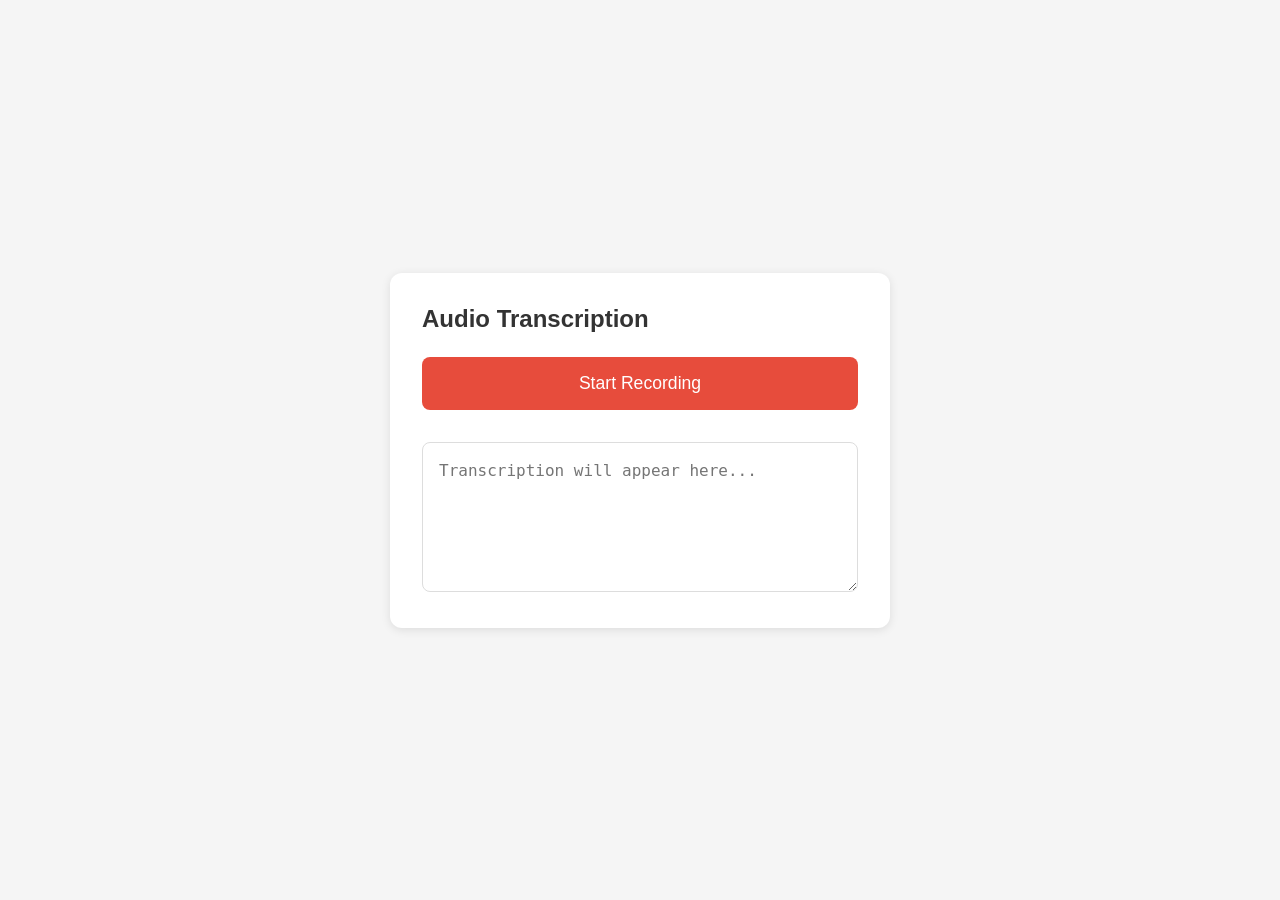
==== frontend/index.html @ 218b6e25 "Separate frontend JS into dedicated file with static route" ====
<!DOCTYPE html>
<html lang="en">
<head>
    <meta charset="UTF-8">
    <meta name="viewport" content="width=device-width, initial-scale=1.0">
    <title>Audio Transcription</title>
    <style>
        * { box-sizing: border-box; margin: 0; padding: 0; }
        body { font-family: -apple-system, BlinkMacSystemFont, 'Segoe UI', Roboto, sans-serif; background: #f5f5f5; min-height: 100vh; display: flex; justify-content: center; align-items: center; padding: 20px; }
        .container { background: white; padding: 2rem; border-radius: 12px; box-shadow: 0 2px 10px rgba(0,0,0,0.1); width: 100%; max-width: 500px; }
        h1 { margin-bottom: 1.5rem; color: #333; font-size: 1.5rem; }
        .record-btn { width: 100%; padding: 1rem; font-size: 1.1rem; border: none; border-radius: 8px; cursor: pointer; transition: all 0.2s; margin-bottom: 1rem; }
        .record-btn:not(:disabled) { background: #e74c3c; color: white; }
        .record-btn:not(:disabled):hover { background: #c0392b; }
        .record-btn:disabled { background: #95a5a6; cursor: not-allowed; }
        .record-btn.recording { background: #e74c3c; animation: pulse 1s infinite; }
        @keyframes pulse { 0%, 100% { opacity: 1; } 50% { opacity: 0.7; } }
        #audio-preview { width: 100%; margin-bottom: 1rem; display: none; }
        #status { text-align: center; margin-bottom: 1rem; color: #666; font-size: 0.9rem; }
        #result { width: 100%; min-height: 150px; padding: 1rem; border: 1px solid #ddd; border-radius: 8px; resize: vertical; font-size: 1rem; line-height: 1.5; }
    </style>
</head>
<body>
    <div class="container">
        <h1>Audio Transcription</h1>
        <button id="recordBtn" class="record-btn">Start Recording</button>
        <audio id="audio-preview" controls></audio>
        <div id="status"></div>
        <textarea id="result" placeholder="Transcription will appear here..."></textarea>
    </div>
    <script src="/static/script.js"></script>
</body>
</html>
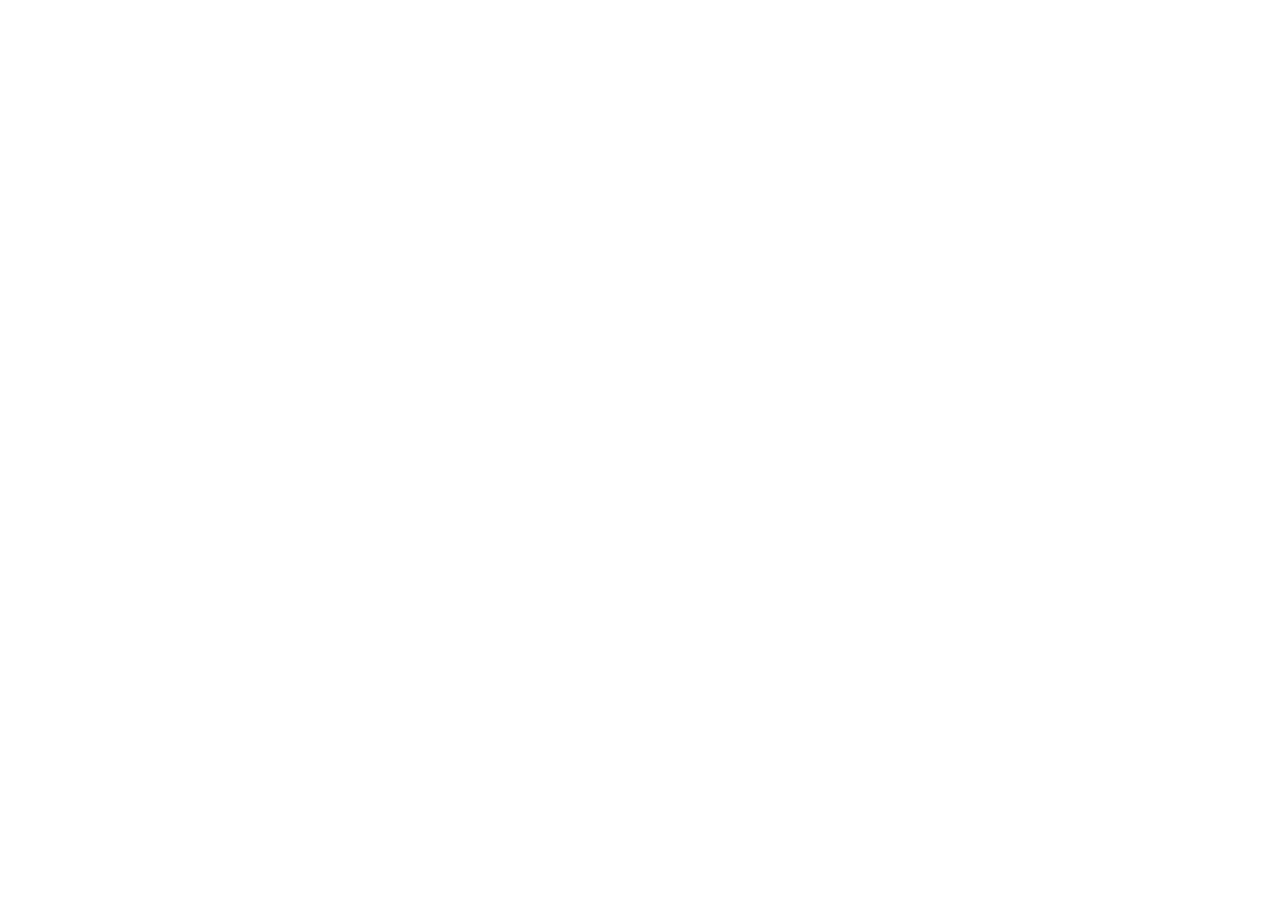
==== commit f9d450b8: "working local" ====
--- a/frontend/index.html
+++ b/frontend/index.html
@@ -1,33 +1,18 @@
-<!DOCTYPE html>
-<html lang="en">
-<head>
-    <meta charset="UTF-8">
-    <meta name="viewport" content="width=device-width, initial-scale=1.0">
-    <title>Audio Transcription</title>
-    <style>
-        * { box-sizing: border-box; margin: 0; padding: 0; }
-        body { font-family: -apple-system, BlinkMacSystemFont, 'Segoe UI', Roboto, sans-serif; background: #f5f5f5; min-height: 100vh; display: flex; justify-content: center; align-items: center; padding: 20px; }
-        .container { background: white; padding: 2rem; border-radius: 12px; box-shadow: 0 2px 10px rgba(0,0,0,0.1); width: 100%; max-width: 500px; }
-        h1 { margin-bottom: 1.5rem; color: #333; font-size: 1.5rem; }
-        .record-btn { width: 100%; padding: 1rem; font-size: 1.1rem; border: none; border-radius: 8px; cursor: pointer; transition: all 0.2s; margin-bottom: 1rem; }
-        .record-btn:not(:disabled) { background: #e74c3c; color: white; }
-        .record-btn:not(:disabled):hover { background: #c0392b; }
-        .record-btn:disabled { background: #95a5a6; cursor: not-allowed; }
-        .record-btn.recording { background: #e74c3c; animation: pulse 1s infinite; }
-        @keyframes pulse { 0%, 100% { opacity: 1; } 50% { opacity: 0.7; } }
-        #audio-preview { width: 100%; margin-bottom: 1rem; display: none; }
-        #status { text-align: center; margin-bottom: 1rem; color: #666; font-size: 0.9rem; }
-        #result { width: 100%; min-height: 150px; padding: 1rem; border: 1px solid #ddd; border-radius: 8px; resize: vertical; font-size: 1rem; line-height: 1.5; }
-    </style>
-</head>
-<body>
-    <div class="container">
-        <h1>Audio Transcription</h1>
-        <button id="recordBtn" class="record-btn">Start Recording</button>
-        <audio id="audio-preview" controls></audio>
-        <div id="status"></div>
-        <textarea id="result" placeholder="Transcription will appear here..."></textarea>
-    </div>
-    <script src="/static/script.js"></script>
-</body>
-</html>+
+  <!DOCTYPE html>
+  <html lang="en">
+    <head>
+      <meta charset="UTF-8" />
+      <meta name="viewport" content="width=device-width, initial-scale=1.0" />
+      <title>Transcription App Branding</title>
+      <style>html, body { height: 100%; margin: 0; } #root { height: 100%; }</style>
+      <script type="module" crossorigin src="/assets/index-CVRnp13P.js"></script>
+      <link rel="stylesheet" crossorigin href="/assets/index-B8hg7-5Y.css">
+    </head>
+
+    <body>
+      <div id="root"></div>+
+    </body>
+  </html>
+  
